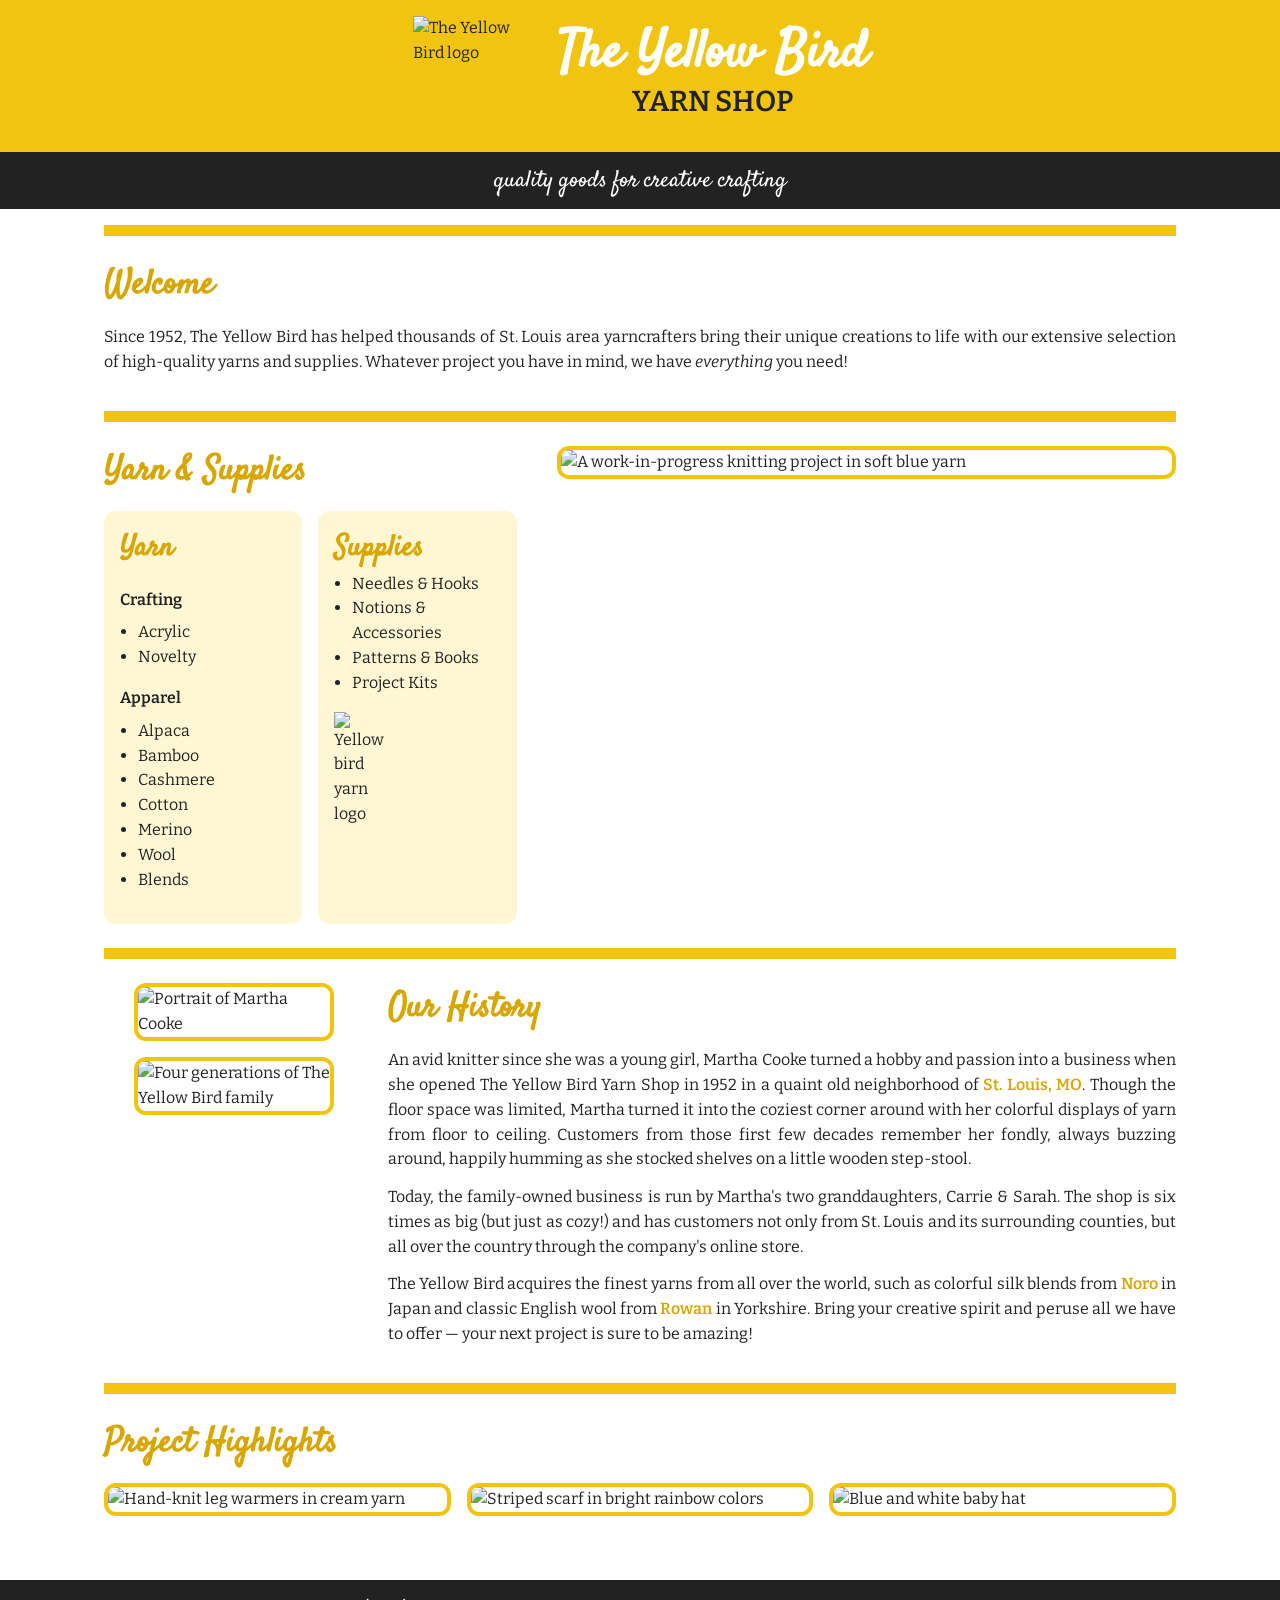
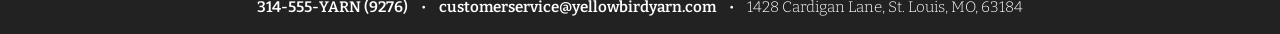
==== bonus-solution/index.html @ fadc2f97 "refactored to modernize syntax and patterns; created bonus version with CSS variables, media queries" ====
<!doctype html>
<html lang="en">
	<head>
		<meta charset="utf-8" />
		<meta name="viewport" content="width=device-width, initial-scale=1" />
		<title>The Yellow Bird Yarn Shop</title>
		<link rel="stylesheet" href="styles.css" />
		<link
			href="https://fonts.googleapis.com/css2?family=Bitter:wght@200;400;600;800&family=Satisfy&display=swap"
			rel="stylesheet" />
	</head>

	<body>
		<header class="site-header">
			<div class="site-header__top">
				<div class="page-shell brand">
					<img
						class="brand__logo"
						src="https://drive.google.com/thumbnail?id=19EcIWW7IuGO94EaLQjN3A6OlEtIhy1tz&w=500"
						alt="The Yellow Bird logo" />
					<div class="brand__text">
						<h1 class="brand__title">The Yellow Bird</h1>
						<p class="brand__subtitle">Yarn Shop</p>
					</div>
				</div>
			</div>
			<div class="site-header__bottom">
				<p class="site-header__tagline">quality goods for creative crafting</p>
			</div>
		</header>

		<main class="page-shell main-content">
			<section class="intro" aria-labelledby="intro-title">
				<h2 id="intro-title" class="section-heading">Welcome</h2>
				<p>
					Since 1952, The Yellow Bird has helped thousands of St. Louis area
					yarncrafters bring their unique creations to life with our extensive
					selection of high-quality yarns and supplies. Whatever project you
					have in mind, we have <i>everything</i> you need!
				</p>
			</section>

			<section class="catalog" aria-labelledby="catalog-title">
				<div class="catalog__details">
					<h2 id="catalog-title" class="section-heading">Yarn & Supplies</h2>
					<div class="catalog__columns">
						<article class="category-card">
							<h3 class="category-card__title">Yarn</h3>
							<p class="category-card__label">Crafting</p>
							<ul>
								<li>Acrylic</li>
								<li>Novelty</li>
							</ul>
							<p class="category-card__label">Apparel</p>
							<ul>
								<li>Alpaca</li>
								<li>Bamboo</li>
								<li>Cashmere</li>
								<li>Cotton</li>
								<li>Merino</li>
								<li>Wool</li>
								<li>Blends</li>
							</ul>
						</article>
						<article class="category-card">
							<h3 class="category-card__title">Supplies</h3>
							<ul class="category-card__list">
								<li>Needles & Hooks</li>
								<li>Notions & Accessories</li>
								<li>Patterns & Books</li>
								<li>Project Kits</li>
							</ul>
							<img
								class="category-card__logo"
								src="https://drive.google.com/thumbnail?id=1ZeIDyK7IjvrmitsZTdvdAPNNR6nYHBbk&w=500"
								alt="Yellow bird yarn logo" />
						</article>
					</div>
				</div>
				<figure class="catalog__feature">
					<img
						class="photo-frame"
						src="https://drive.google.com/thumbnail?id=1uiWzLX0t46XlY-NgKO74arSCDa2CoTq8&w=500"
						alt="A work-in-progress knitting project in soft blue yarn" />
				</figure>
			</section>

			<section class="history" aria-labelledby="history-title">
				<div class="history__images">
					<img
						class="photo-frame history__portrait"
						src="https://drive.google.com/thumbnail?id=1fU2DPSnXM59jbt08-gSZS_8KI92EBELB&w=500"
						alt="Portrait of Martha Cooke" />
					<img
						class="photo-frame history__family"
						src="https://drive.google.com/thumbnail?id=1BSr5aibx5V-iBHXQgmmNLrP8IWffmDE-&w=500"
						alt="Four generations of The Yellow Bird family" />
				</div>
				<div class="history__content">
					<h2 id="history-title" class="section-heading">Our History</h2>
					<p>
						An avid knitter since she was a young girl, Martha Cooke turned a
						hobby and passion into a business when she opened The Yellow Bird
						Yarn Shop in 1952 in a quaint old neighborhood of
						<a
							href="https://en.wikipedia.org/wiki/St._Louis"
							target="_blank"
							rel="noreferrer noopener"
							>St. Louis, MO</a
						>. Though the floor space was limited, Martha turned it into the
						coziest corner around with her colorful displays of yarn from floor
						to ceiling. Customers from those first few decades remember her
						fondly, always buzzing around, happily humming as she stocked
						shelves on a little wooden step-stool.
					</p>
					<p>
						Today, the family-owned business is run by Martha's two
						granddaughters, Carrie & Sarah. The shop is six times as big (but
						just as cozy!) and has customers not only from St. Louis and its
						surrounding counties, but all over the country through the company's
						online store.
					</p>
					<p>
						The Yellow Bird acquires the finest yarns from all over the world,
						such as colorful silk blends from
						<a
							href="https://noroyarns.com/"
							target="_blank"
							rel="noreferrer noopener"
							>Noro</a
						>
						in Japan and classic English wool from
						<a
							href="https://knitrowan.com/en"
							target="_blank"
							rel="noreferrer noopener"
							>Rowan</a
						>
						in Yorkshire. Bring your creative spirit and peruse all we have to
						offer — your next project is sure to be amazing!
					</p>
				</div>
			</section>

			<section class="gallery" aria-labelledby="gallery-title">
				<h2 id="gallery-title" class="section-heading">Project Highlights</h2>
				<div class="gallery__grid">
					<img
						class="photo-frame"
						src="https://drive.google.com/thumbnail?id=12G7D_Tr4qVdwQsMKeijxsT2cjlKYLhE5&w=500"
						alt="Hand-knit leg warmers in cream yarn" />
					<img
						class="photo-frame"
						src="https://drive.google.com/thumbnail?id=1OjGS7KXY5Mg1UlU5tr6Q10YCL8M2U-NW&w=500"
						alt="Striped scarf in bright rainbow colors" />
					<img
						class="photo-frame"
						src="https://drive.google.com/thumbnail?id=1n_aTl8Is6wyRWnRRDcXp_vb4yqf4SzMj&w=500"
						alt="Blue and white baby hat" />
				</div>
			</section>
		</main>

		<footer class="site-footer">
			<div class="page-shell">
				<address class="site-footer__contact">
					<a href="tel:3145559276">314-555-YARN (9276)</a>
					<span aria-hidden="true">&bull;</span>
					<a href="mailto:customerservice@yellowbirdyarn.com"
						>customerservice@yellowbirdyarn.com</a
					>
					<span aria-hidden="true">&bull;</span>
					<span>1428 Cardigan Lane, St. Louis, MO, 63184</span>
				</address>
			</div>
		</footer>
	</body>
</html>
---- bonus-solution/styles.css ----
/**** CASCADING STYLE SHEET ****/

:root {
	--color-background: #ffffff;
	--color-surface: #fff7d4;
	--color-text: #222222;
	--color-accent: #f1c40f;
	--color-accent-dark: #d8a600;
	--color-ink: #222222;
	--space-xs: 0.5rem;
	--space-sm: 0.8rem;
	--space-md: 1rem;
	--space-lg: 1.5rem;
	--space-xl: 2.5rem;
	--radius-md: 12px;
	--border-accent: 4px solid var(--color-accent);
}

* {
	box-sizing: border-box;
}

body {
	margin: 0;
	background-color: var(--color-background);
	color: var(--color-text);
	font-family: 'Bitter', serif;
	font-size: 1rem;
	line-height: 1.55;
}

img {
	display: block;
	max-width: 100%;
	height: auto;
}

a {
	color: var(--color-accent-dark);
	font-weight: 600;
	text-decoration: none;
}

a:hover {
	color: var(--color-accent);
}

a:visited {
	color: var(--color-accent-dark);
}

.page-shell {
	max-width: 1120px;
	margin: 0 auto;
	padding: 0 var(--space-lg);
}

.site-header__top {
	background-color: var(--color-accent);
	padding: var(--space-md) 0;
}

.brand {
	display: flex;
	align-items: center;
	justify-content: center;
	gap: var(--space-lg);
}

.brand__logo {
	width: 120px;
	height: 120px;
}

.brand__title {
	margin: 0;
	font-family: 'Satisfy', cursive;
	font-size: 3.25rem;
	line-height: 1;
	color: #ffffff;
	text-align: center;
}

.brand__subtitle {
	margin: 0;
	font-size: 1.8rem;
	font-weight: 600;
	text-transform: uppercase;
	text-align: center;
}

.site-header__bottom {
	background-color: var(--color-ink);
	color: #ffffff;
	padding: var(--space-sm) var(--space-lg);
}

.site-header__tagline {
	margin: 0;
	text-align: center;
	font-family: 'Satisfy', cursive;
	font-size: 1.45rem;
	line-height: 1.35;
}

.main-content {
	padding-top: var(--space-md);
	padding-bottom: var(--space-xl);
}

.main-content section {
	padding: var(--space-lg) 0;
	border-top: 0.7rem solid var(--color-accent);
}

.section-heading {
	margin: 0 0 var(--space-sm);
	font-family: 'Satisfy', cursive;
	font-size: 2.1rem;
	font-weight: 600;
	color: var(--color-accent-dark);
}

.intro p,
.history p {
	margin: var(--space-sm) 0;
	text-align: justify;
}

.catalog {
	display: grid;
	grid-template-columns: 2fr 3fr;
	gap: var(--space-xl);
	align-items: start;
}

.catalog__columns {
	display: grid;
	grid-template-columns: repeat(2, minmax(0, 1fr));
	gap: var(--space-md);
}

.category-card {
	background-color: var(--color-surface);
	border-radius: var(--radius-md);
	padding: var(--space-md);
}

.category-card__title {
	margin: 0;
	font-family: 'Satisfy', cursive;
	font-size: 1.8rem;
	font-weight: 600;
	color: var(--color-accent-dark);
}

.category-card__label {
	margin: var(--space-md) 0 var(--space-xs);
	font-weight: 600;
}

.category-card ul {
	margin: 0 0 var(--space-md);
	padding-left: 1.1rem;
}

.category-card__list {
	margin-top: var(--space-md);
}

.category-card__logo {
	width: 64px;
	margin-top: var(--space-md);
}

.catalog__feature {
	margin: 0;
}

.history {
	display: grid;
	grid-template-columns: 260px 1fr;
	gap: var(--space-lg);
}

.history__images {
	display: flex;
	flex-direction: column;
	gap: var(--space-md);
	align-items: center;
}

.history__portrait {
	max-width: 200px;
}

.history__family {
	max-width: 200px;
}

.gallery__grid {
	display: grid;
	grid-template-columns: repeat(3, minmax(0, 1fr));
	gap: var(--space-md);
}

.photo-frame {
	border: var(--border-accent);
	border-radius: var(--radius-md);
}

.site-footer {
	background-color: var(--color-ink);
	padding: 1rem 0;
}

.site-footer__contact {
	margin: 0;
	color: #ffffff;
	font-style: normal;
	font-size: 0.95rem;
	font-weight: 300;
	text-align: center;
	line-height: 1.45;
	display: flex;
	justify-content: center;
	gap: var(--space-sm);
	flex-wrap: wrap;
}

.site-footer__contact a {
	color: #ffffff;
}

.site-footer__contact a:hover {
	color: var(--color-accent);
}

@media (max-width: 980px) {
	.catalog {
		grid-template-columns: 1fr;
	}

	.catalog__columns {
		grid-template-columns: 1fr;
	}

	.history {
		grid-template-columns: 1fr;
	}

	.history__images {
		flex-direction: row;
		flex-wrap: wrap;
		justify-content: center;
	}

	.gallery__grid {
		grid-template-columns: 1fr;
	}
}

@media (max-width: 700px) {
	.brand {
		flex-direction: column;
		gap: var(--space-sm);
	}

	.brand__title {
		font-size: 2.5rem;
	}

	.brand__subtitle {
		font-size: 1.3rem;
	}

	.site-header__tagline {
		font-size: 1.2rem;
	}

	.page-shell {
		padding: 0 var(--space-md);
	}
}
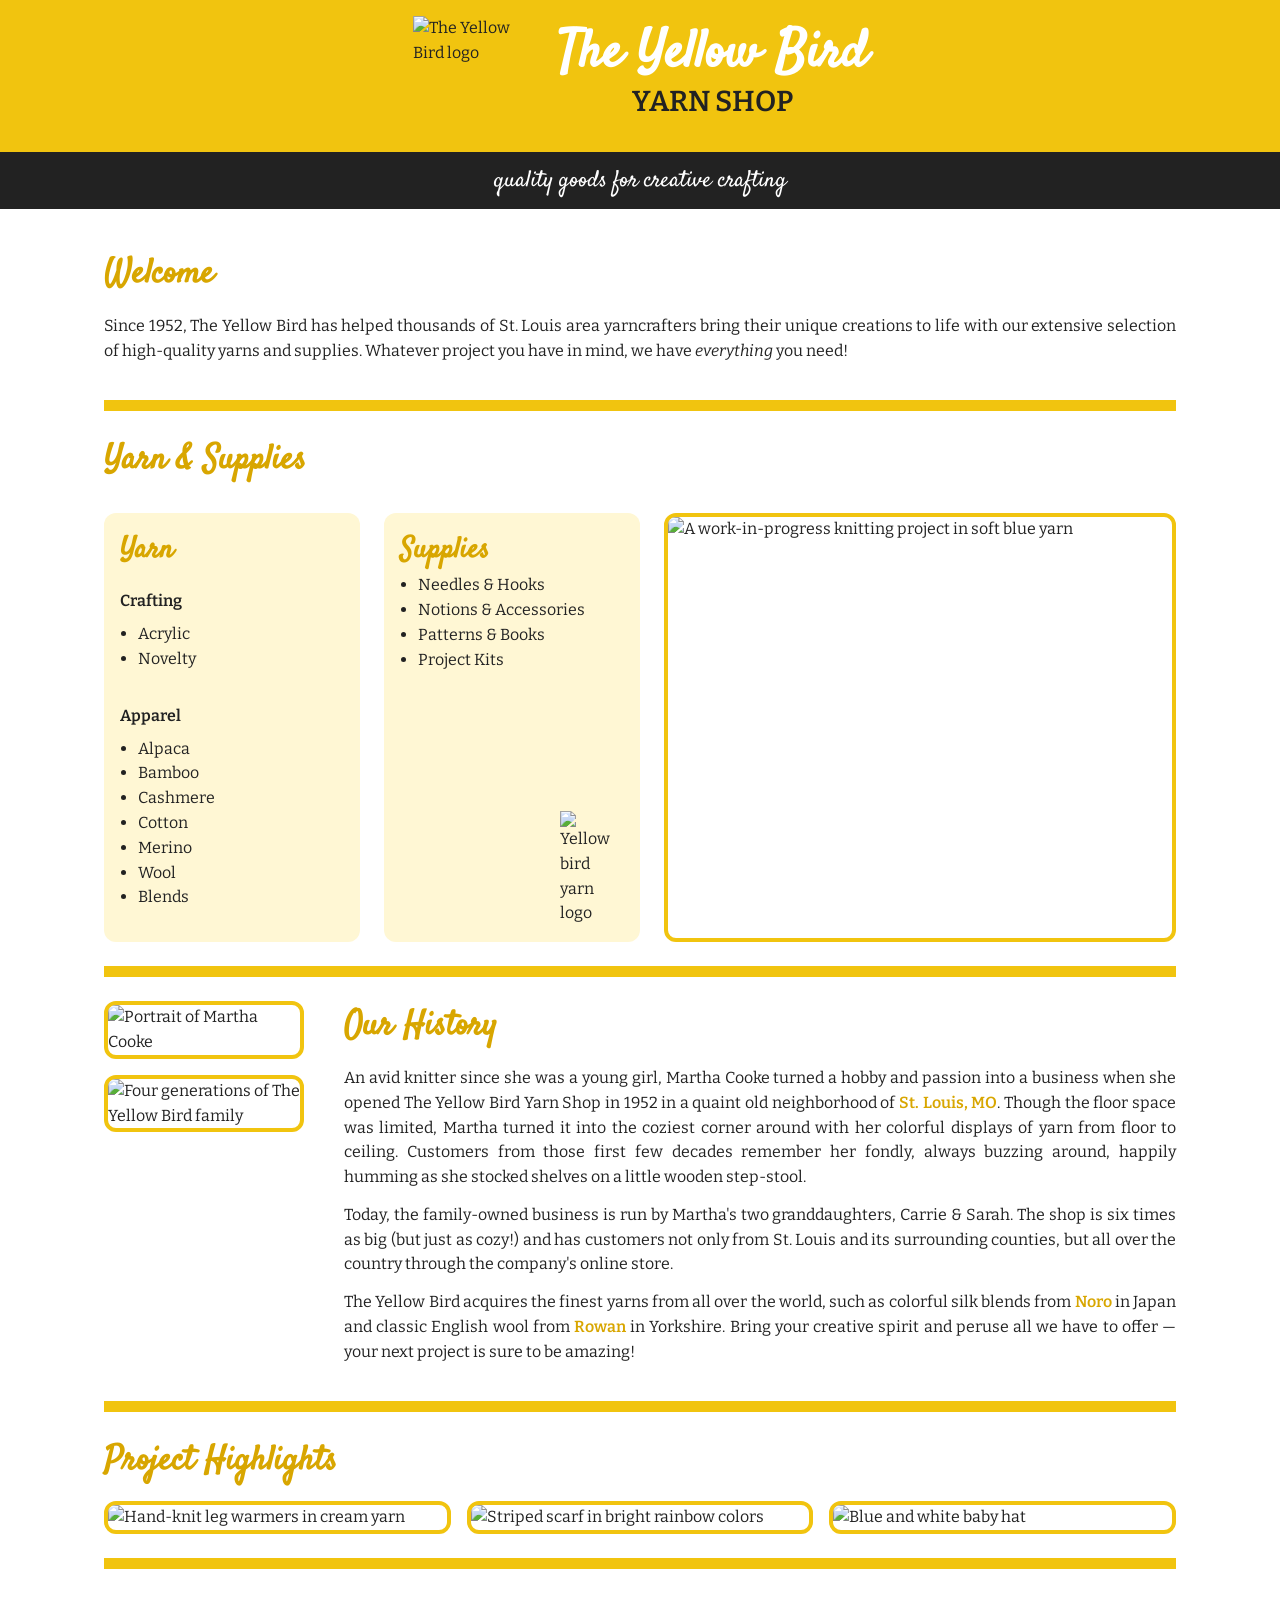
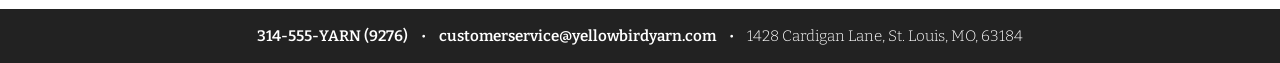
==== commit a3c8bb46: "tweaked layout and content for demo and bonus solutions" ====
--- a/bonus-solution/index.html
+++ b/bonus-solution/index.html
@@ -41,48 +41,48 @@
 			</section>
 
 			<section class="catalog" aria-labelledby="catalog-title">
-				<div class="catalog__details">
-					<h2 id="catalog-title" class="section-heading">Yarn & Supplies</h2>
-					<div class="catalog__columns">
-						<article class="category-card">
-							<h3 class="category-card__title">Yarn</h3>
-							<p class="category-card__label">Crafting</p>
-							<ul>
-								<li>Acrylic</li>
-								<li>Novelty</li>
-							</ul>
-							<p class="category-card__label">Apparel</p>
-							<ul>
-								<li>Alpaca</li>
-								<li>Bamboo</li>
-								<li>Cashmere</li>
-								<li>Cotton</li>
-								<li>Merino</li>
-								<li>Wool</li>
-								<li>Blends</li>
-							</ul>
-						</article>
-						<article class="category-card">
-							<h3 class="category-card__title">Supplies</h3>
-							<ul class="category-card__list">
-								<li>Needles & Hooks</li>
-								<li>Notions & Accessories</li>
-								<li>Patterns & Books</li>
-								<li>Project Kits</li>
-							</ul>
-							<img
-								class="category-card__logo"
-								src="https://drive.google.com/thumbnail?id=1ZeIDyK7IjvrmitsZTdvdAPNNR6nYHBbk&w=500"
-								alt="Yellow bird yarn logo" />
-						</article>
+				<h2 id="catalog-title" class="section-heading">Yarn & Supplies</h2>
+				<div class="catalog__content">
+					<div class="category-card">
+						<h3 class="category-card__title">Yarn</h3>
+						<p class="category-card__label">Crafting</p>
+						<ul>
+							<li>Acrylic</li>
+							<li>Novelty</li>
+						</ul>
+						<p class="category-card__label">Apparel</p>
+						<ul>
+							<li>Alpaca</li>
+							<li>Bamboo</li>
+							<li>Cashmere</li>
+							<li>Cotton</li>
+							<li>Merino</li>
+							<li>Wool</li>
+							<li>Blends</li>
+						</ul>
 					</div>
+					<div class="category-card supplies">
+                        <div>
+                            <h3 class="category-card__title">Supplies</h3>
+                            <ul class="category-card__list">
+                                <li>Needles & Hooks</li>
+                                <li>Notions & Accessories</li>
+                                <li>Patterns & Books</li>
+                                <li>Project Kits</li>
+                            </ul>
+                        </div>
+						<img
+							class="category-card__logo"
+							src="https://drive.google.com/thumbnail?id=1ZeIDyK7IjvrmitsZTdvdAPNNR6nYHBbk&w=500"
+							alt="Yellow bird yarn logo" />
+					</div>
+					<figure class="catalog__feature">
+						<img
+							class="photo-frame"
+							src="https://drive.google.com/thumbnail?id=1uiWzLX0t46XlY-NgKO74arSCDa2CoTq8&w=500"
+							alt="A work-in-progress knitting project in soft blue yarn" />
+					</figure>
 				</div>
-				<figure class="catalog__feature">
-					<img
-						class="photo-frame"
-						src="https://drive.google.com/thumbnail?id=1uiWzLX0t46XlY-NgKO74arSCDa2CoTq8&w=500"
-						alt="A work-in-progress knitting project in soft blue yarn" />
-				</figure>
 			</section>
 
 			<section class="history" aria-labelledby="history-title">
--- a/bonus-solution/styles.css
+++ b/bonus-solution/styles.css
@@ -110,7 +110,7 @@
 
 .main-content section {
 	padding: var(--space-lg) 0;
-	border-top: 0.7rem solid var(--color-accent);
+	border-bottom: 0.7rem solid var(--color-accent);
 }
 
 .section-heading {
@@ -129,21 +129,23 @@
 
 .catalog {
 	display: grid;
-	grid-template-columns: 2fr 3fr;
-	gap: var(--space-xl);
-	align-items: start;
-}
-
-.catalog__columns {
+	gap: var(--space-sm);
+}
+
+.catalog__content {
 	display: grid;
-	grid-template-columns: repeat(2, minmax(0, 1fr));
-	gap: var(--space-md);
+	grid-template-columns: 1fr 1fr 2fr;
+	gap: var(--space-lg);
+	align-items: stretch;
 }
 
 .category-card {
 	background-color: var(--color-surface);
 	border-radius: var(--radius-md);
 	padding: var(--space-md);
+	height: 100%;
+	display: flex;
+	flex-direction: column;
 }
 
 .category-card__title {
@@ -173,35 +175,55 @@
 	margin-top: var(--space-md);
 }
 
+.category-card.supplies {
+	justify-content: space-between;
+}
+
+.supplies img {
+	align-self: flex-end;
+}
+
 .catalog__feature {
 	margin: 0;
+	height: 100%;
+}
+
+.catalog__feature .photo-frame {
+	width: 100%;
+	height: 100%;
+	object-fit: cover;
 }
 
 .history {
 	display: grid;
-	grid-template-columns: 260px 1fr;
-	gap: var(--space-lg);
+	grid-template-columns: 200px 1fr;
+	gap: var(--space-xl);
 }
 
 .history__images {
 	display: flex;
 	flex-direction: column;
+	width: 200px;
 	gap: var(--space-md);
 	align-items: center;
 }
 
 .history__portrait {
-	max-width: 200px;
+	width: 200px;
 }
 
 .history__family {
-	max-width: 200px;
+	width: 200px;
 }
 
 .gallery__grid {
 	display: grid;
 	grid-template-columns: repeat(3, minmax(0, 1fr));
 	gap: var(--space-md);
+}
+
+.gallery__grid img {
+	width: 100%;
 }
 
 .photo-frame {
@@ -237,12 +259,12 @@
 }
 
 @media (max-width: 980px) {
-	.catalog {
-		grid-template-columns: 1fr;
-	}
-
-	.catalog__columns {
-		grid-template-columns: 1fr;
+	.catalog__content {
+		grid-template-columns: 1fr 1fr;
+	}
+
+	.catalog__feature {
+		grid-column: 1 / -1;
 	}
 
 	.history {
@@ -250,9 +272,16 @@
 	}
 
 	.history__images {
-		flex-direction: row;
-		flex-wrap: wrap;
-		justify-content: center;
+		display: grid;
+		grid-template-columns: 1fr 1fr;
+		width: 100%;
+		align-items: stretch;
+	}
+
+	.history__portrait,
+	.history__family {
+		width: 100%;
+		max-width: none;
 	}
 
 	.gallery__grid {
@@ -261,6 +290,14 @@
 }
 
 @media (max-width: 700px) {
+	.catalog__content {
+		grid-template-columns: 1fr;
+	}
+
+	.catalog__feature {
+		grid-column: auto;
+	}
+
 	.brand {
 		flex-direction: column;
 		gap: var(--space-sm);
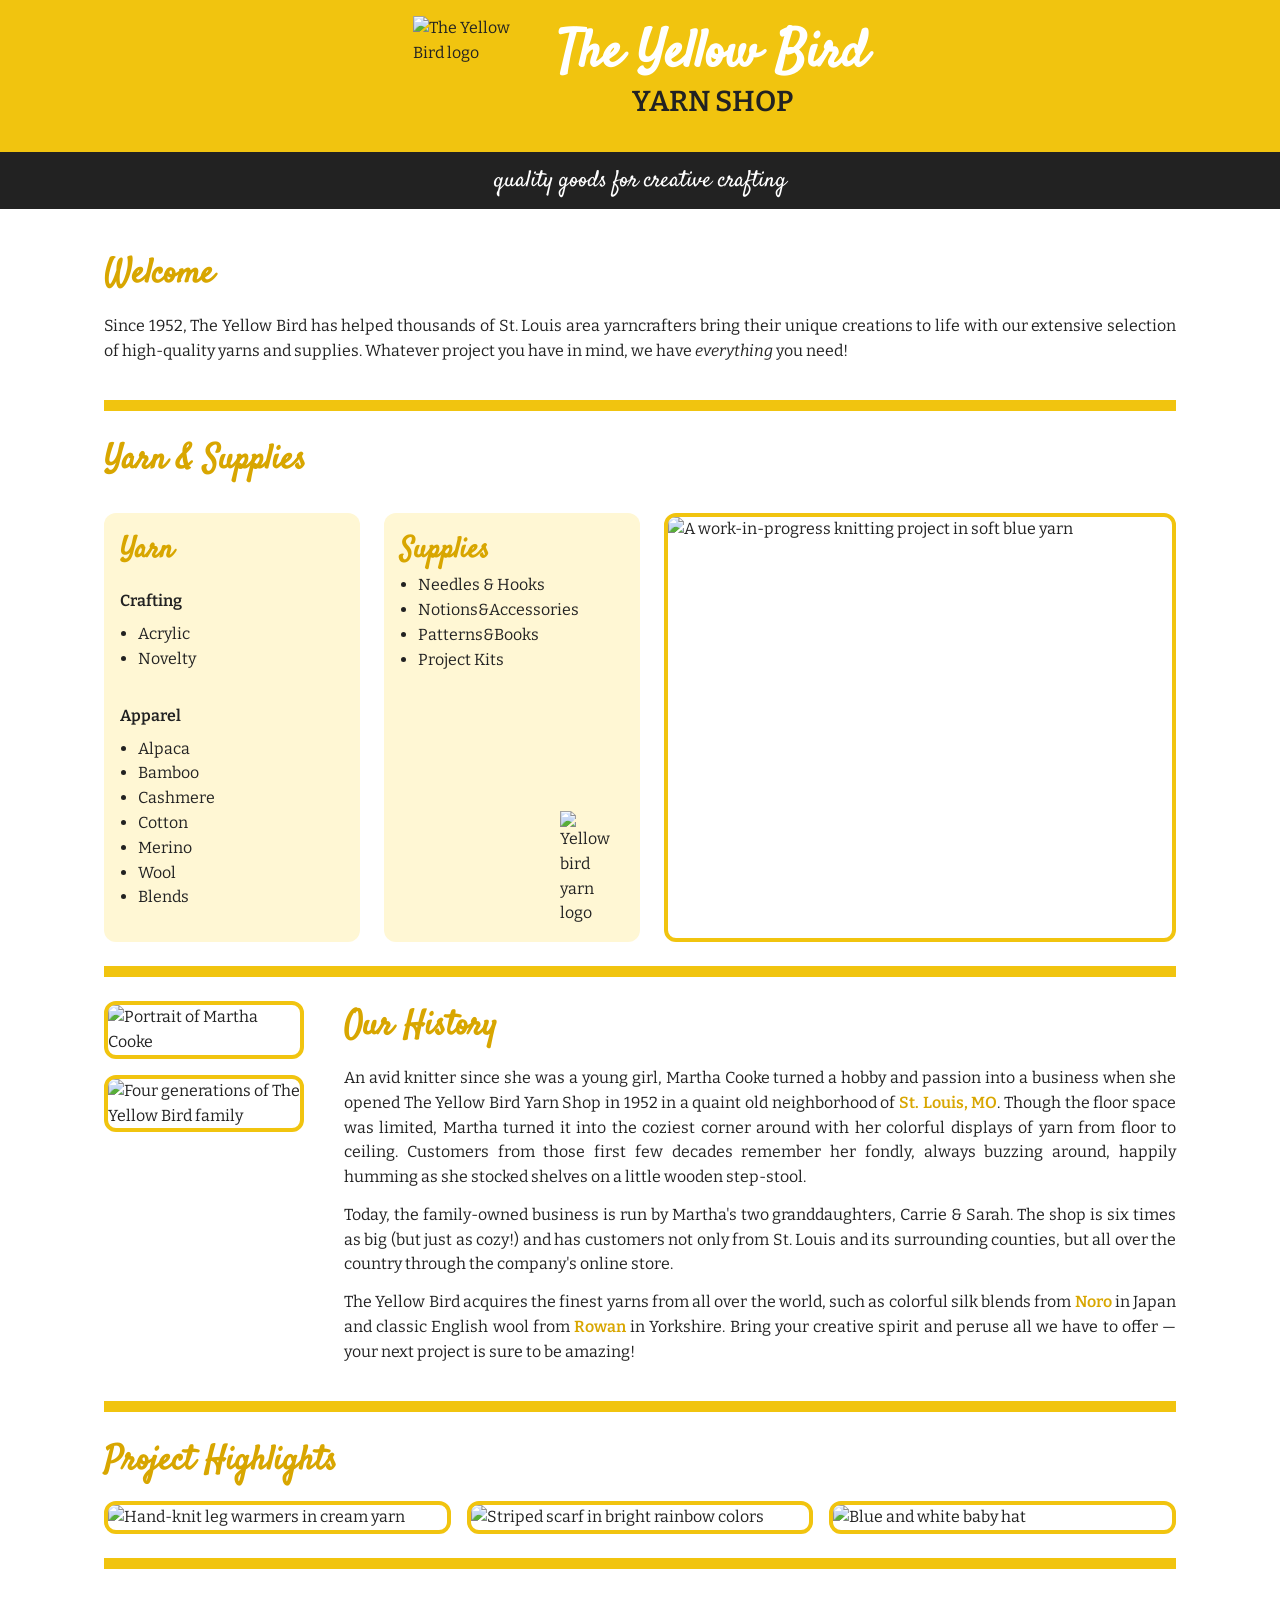
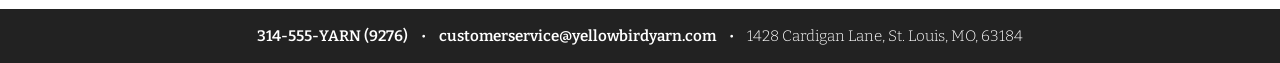
==== commit 4cccb86b: "created separate starter and solution code for both html demo and css demo; fixed misc outdated HTML" ====
--- a/bonus-solution/index.html
+++ b/bonus-solution/index.html
@@ -36,12 +36,12 @@
 					Since 1952, The Yellow Bird has helped thousands of St. Louis area
 					yarncrafters bring their unique creations to life with our extensive
 					selection of high-quality yarns and supplies. Whatever project you
-					have in mind, we have <i>everything</i> you need!
+					have in mind, we have <em>everything</em> you need!
 				</p>
 			</section>
 
 			<section class="catalog" aria-labelledby="catalog-title">
-				<h2 id="catalog-title" class="section-heading">Yarn & Supplies</h2>
+				<h2 id="catalog-title" class="section-heading">Yarn &amp; Supplies</h2>
 				<div class="catalog__content">
 					<div class="category-card">
 						<h3 class="category-card__title">Yarn</h3>
@@ -62,15 +62,15 @@
 						</ul>
 					</div>
 					<div class="category-card supplies">
-                        <div>
-                            <h3 class="category-card__title">Supplies</h3>
-                            <ul class="category-card__list">
-                                <li>Needles & Hooks</li>
-                                <li>Notions & Accessories</li>
-                                <li>Patterns & Books</li>
-                                <li>Project Kits</li>
-                            </ul>
-                        </div>
+						<div>
+							<h3 class="category-card__title">Supplies</h3>
+							<ul class="category-card__list">
+								<li>Needles &amp; Hooks</li>
+								<li>Notions&amp;Accessories</li>
+								<li>Patterns&amp;Books</li>
+								<li>Project Kits</li>
+							</ul>
+						</div>
 						<img
 							class="category-card__logo"
 							src="https://drive.google.com/thumbnail?id=1ZeIDyK7IjvrmitsZTdvdAPNNR6nYHBbk&w=500"
@@ -115,10 +115,10 @@
 					</p>
 					<p>
 						Today, the family-owned business is run by Martha's two
-						granddaughters, Carrie & Sarah. The shop is six times as big (but
-						just as cozy!) and has customers not only from St. Louis and its
-						surrounding counties, but all over the country through the company's
-						online store.
+						granddaughters, Carrie &amp; Sarah. The shop is six times as big
+						(but just as cozy!) and has customers not only from St. Louis and
+						its surrounding counties, but all over the country through the
+						company's online store.
 					</p>
 					<p>
 						The Yellow Bird acquires the finest yarns from all over the world,
--- a/bonus-solution/styles.css
+++ b/bonus-solution/styles.css
@@ -55,6 +55,8 @@
 	padding: 0 var(--space-lg);
 }
 
+/** HEADER **/
+
 .site-header__top {
 	background-color: var(--color-accent);
 	padding: var(--space-md) 0;
@@ -103,6 +105,8 @@
 	line-height: 1.35;
 }
 
+/** MAIN **/
+
 .main-content {
 	padding-top: var(--space-md);
 	padding-bottom: var(--space-xl);
@@ -125,6 +129,17 @@
 .history p {
 	margin: var(--space-sm) 0;
 	text-align: justify;
+}
+
+/** YARN & SUPPLIES SECTION **/
+
+.category-card {
+    background-color: var(--color-surface);
+    border-radius: var(--radius-md);
+    padding: var(--space-md);
+    height: 100%;
+    display: flex;
+    flex-direction: column;
 }
 
 .catalog {
@@ -139,15 +154,6 @@
 	align-items: stretch;
 }
 
-.category-card {
-	background-color: var(--color-surface);
-	border-radius: var(--radius-md);
-	padding: var(--space-md);
-	height: 100%;
-	display: flex;
-	flex-direction: column;
-}
-
 .category-card__title {
 	margin: 0;
 	font-family: 'Satisfy', cursive;
@@ -193,6 +199,8 @@
 	height: 100%;
 	object-fit: cover;
 }
+
+/** HISTORY SECTION **/
 
 .history {
 	display: grid;
@@ -216,6 +224,8 @@
 	width: 200px;
 }
 
+/** PROJECT HIGHLIGHTS SECTION **/
+
 .gallery__grid {
 	display: grid;
 	grid-template-columns: repeat(3, minmax(0, 1fr));
@@ -230,6 +240,8 @@
 	border: var(--border-accent);
 	border-radius: var(--radius-md);
 }
+
+/** FOOTER **/
 
 .site-footer {
 	background-color: var(--color-ink);
@@ -258,6 +270,8 @@
 	color: var(--color-accent);
 }
 
+/** MEDIA QUERIES FOR RESPONSIVE LAYOUT **/
+
 @media (max-width: 980px) {
 	.catalog__content {
 		grid-template-columns: 1fr 1fr;
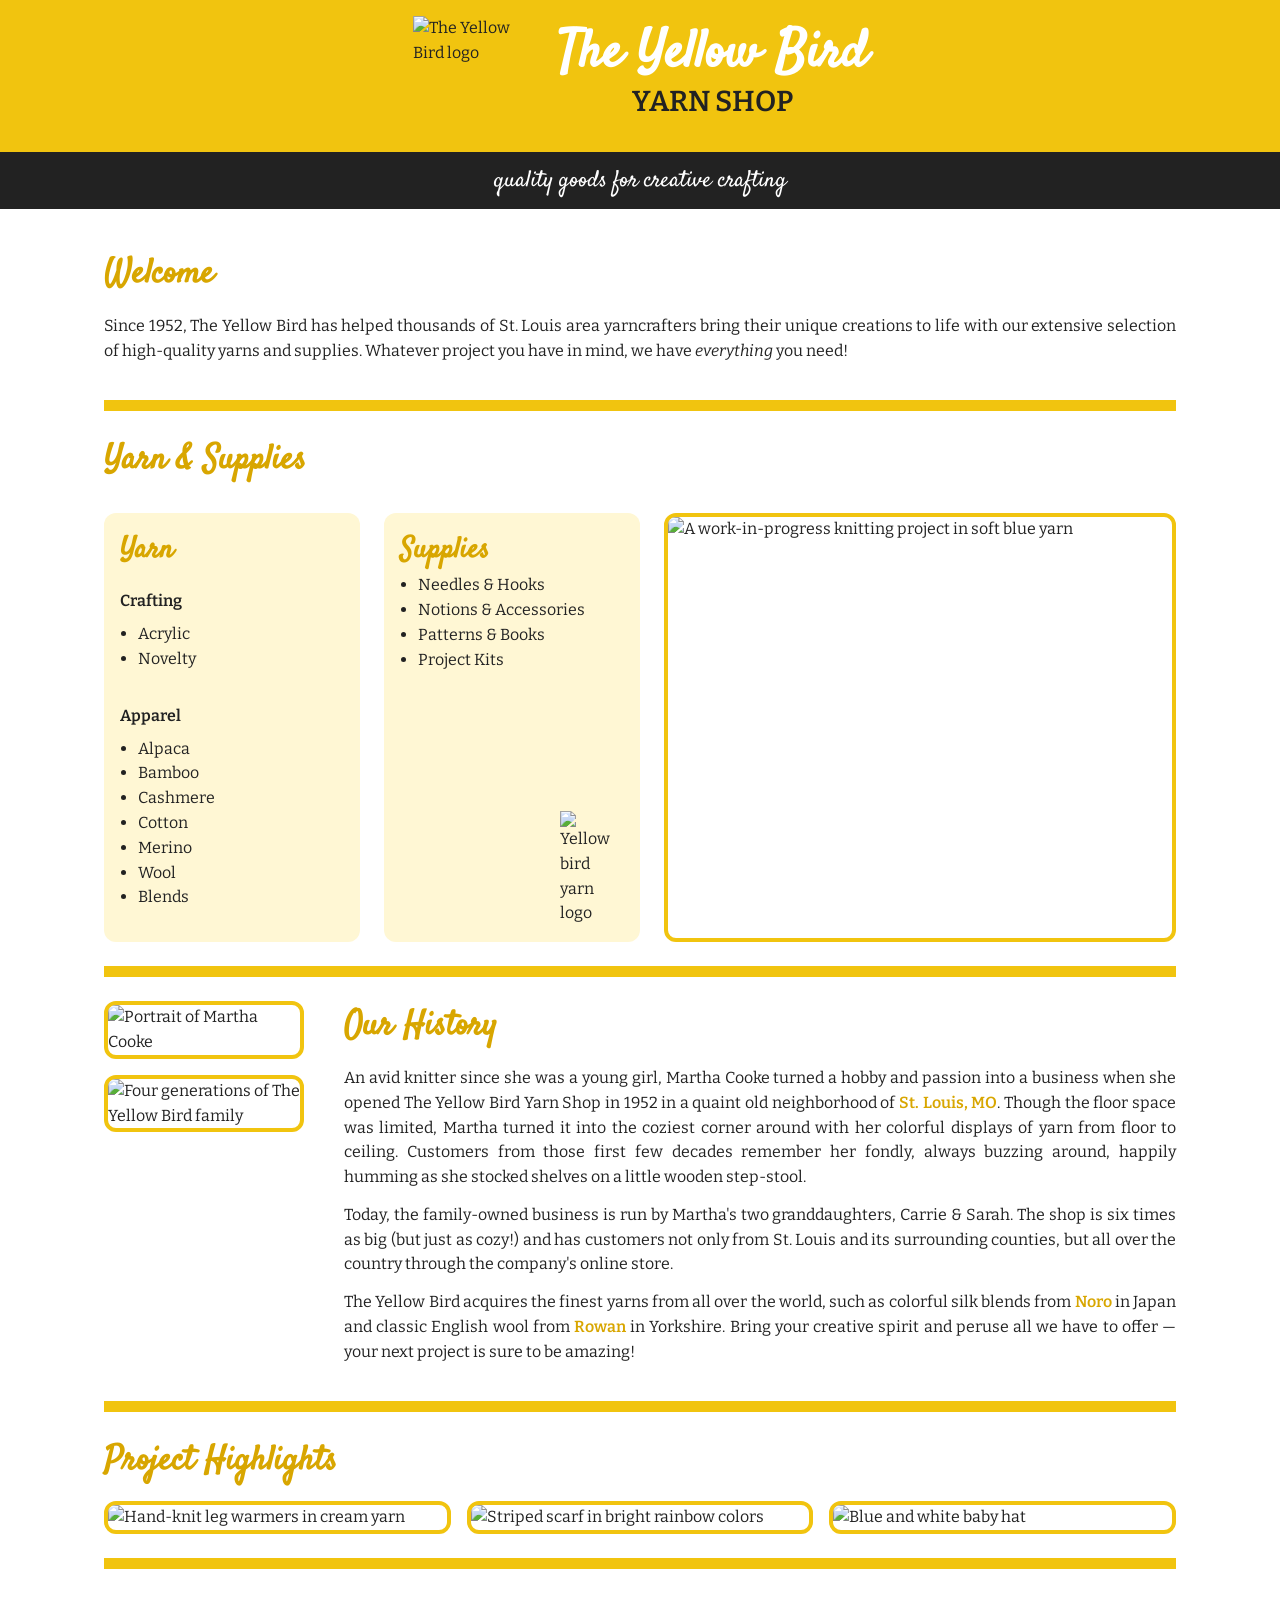
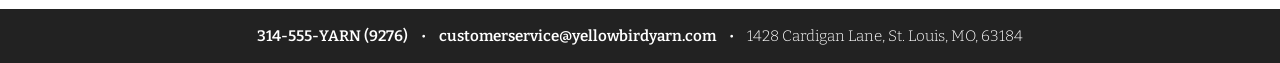
==== commit de0a9975: "tweaked TODOs, updated Google Fonts links, and fixed HTML entities" ====
--- a/bonus-solution/index.html
+++ b/bonus-solution/index.html
@@ -5,8 +5,10 @@
 		<meta name="viewport" content="width=device-width, initial-scale=1" />
 		<title>The Yellow Bird Yarn Shop</title>
 		<link rel="stylesheet" href="styles.css" />
+		<link rel="preconnect" href="https://fonts.googleapis.com" />
+		<link rel="preconnect" href="https://fonts.gstatic.com" crossorigin />
 		<link
-			href="https://fonts.googleapis.com/css2?family=Bitter:wght@200;400;600;800&family=Satisfy&display=swap"
+			href="https://fonts.googleapis.com/css2?family=Bitter:ital,wght@0,100..900;1,100..900&family=Satisfy&display=swap"
 			rel="stylesheet" />
 	</head>
 
@@ -66,8 +68,8 @@
 							<h3 class="category-card__title">Supplies</h3>
 							<ul class="category-card__list">
 								<li>Needles &amp; Hooks</li>
-								<li>Notions&amp;Accessories</li>
-								<li>Patterns&amp;Books</li>
+								<li>Notions &amp; Accessories</li>
+								<li>Patterns &amp; Books</li>
 								<li>Project Kits</li>
 							</ul>
 						</div>
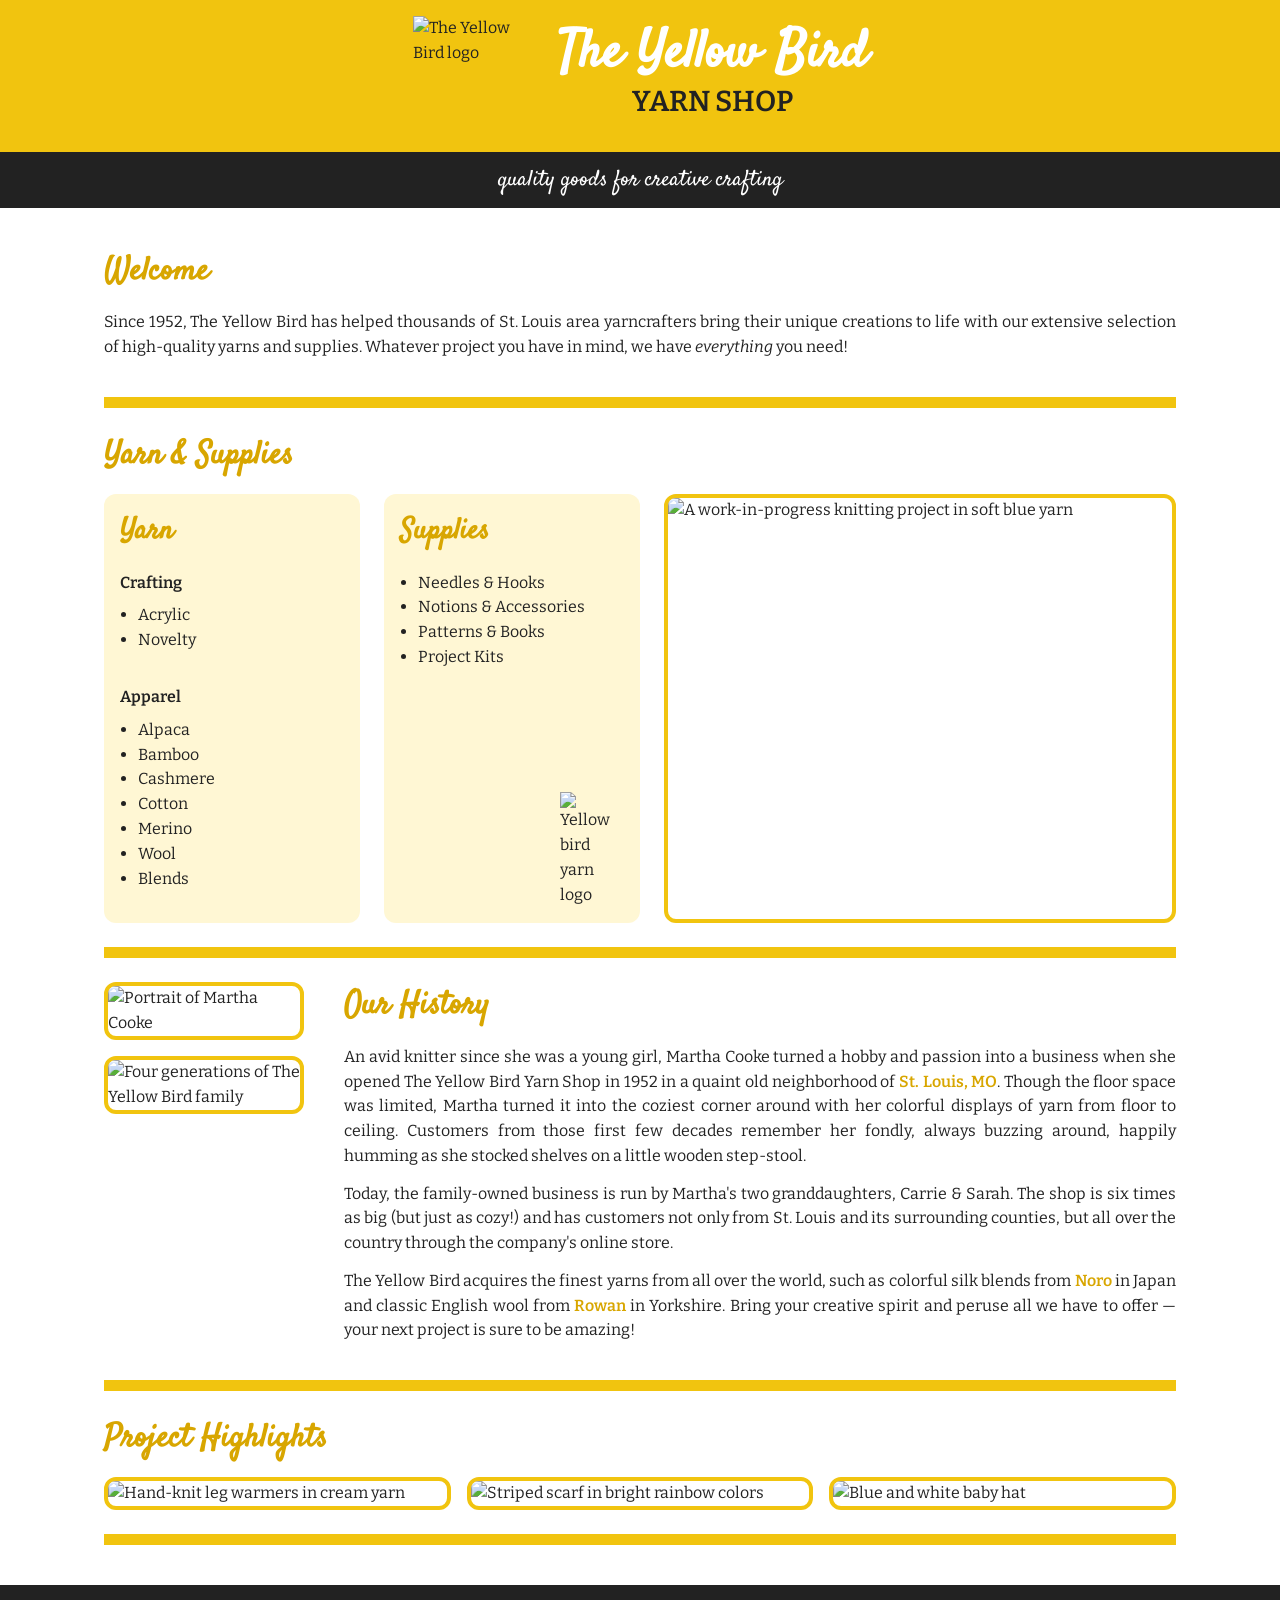
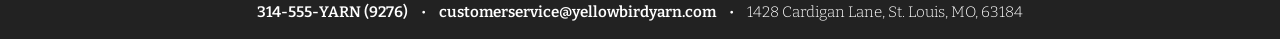
==== commit d9923dce: "updated css-demo-solution, bonus-starter, and bonus-solution versions of app for consistency with mo" ====
--- a/bonus-solution/index.html
+++ b/bonus-solution/index.html
@@ -64,7 +64,7 @@
 						</ul>
 					</div>
 					<div class="category-card supplies">
-						<div>
+						<div class="category-card__text">
 							<h3 class="category-card__title">Supplies</h3>
 							<ul class="category-card__list">
 								<li>Needles &amp; Hooks</li>
--- a/bonus-solution/styles.css
+++ b/bonus-solution/styles.css
@@ -1,12 +1,25 @@
 /**** CASCADING STYLE SHEET ****/
 
+/* FIXME: have AI check to see where clamp() could be useful instead of jumps with media queries */
+/* FIXME: check font sizes and adjust as needed, then update bonus-starter and ccs-demo-solution to match */
+
+/** CSS VARIABLES **/
+
 :root {
-	--color-background: #ffffff;
-	--color-surface: #fff7d4;
-	--color-text: #222222;
+	--font-regular: 'Bitter', serif;
+	--font-script: 'Satisfy', cursive;
+	--color-white: #ffffff;
+	--color-dark: #222222;
 	--color-accent: #f1c40f;
+	--color-accent-pale: #fff7d4;
 	--color-accent-dark: #d8a600;
-	--color-ink: #222222;
+	--font-size-xxs: 0.95rem;
+	--font-size-xs: 1rem;
+	--font-size-sm: 1.2rem;
+	--font-size-md: 1.4rem;
+	--font-size-lg: 1.8rem;
+	--font-size-xl: 2rem;
+	--font-size-xxl: 3.25rem;
 	--space-xs: 0.5rem;
 	--space-sm: 0.8rem;
 	--space-md: 1rem;
@@ -14,19 +27,30 @@
 	--space-xl: 2.5rem;
 	--radius-md: 12px;
 	--border-accent: 4px solid var(--color-accent);
-}
+	--history-image-width: 200px;
+}
+
+/** PAGE DEFAULTS **/
 
 * {
 	box-sizing: border-box;
 }
 
 body {
-	margin: 0;
-	background-color: var(--color-background);
-	color: var(--color-text);
-	font-family: 'Bitter', serif;
-	font-size: 1rem;
+	background-color: var(--color-white);
+	color: var(--color-dark);
+	font-family: var(--font-regular);
+	font-size: var(--font-size-xs);
 	line-height: 1.55;
+	margin: 0;
+}
+
+h2 {
+	color: var(--color-accent-dark);
+	font-family: var(--font-script);
+	font-size: var(--font-size-xl);
+	font-weight: 600;
+	margin: 0 0 var(--space-sm);
 }
 
 img {
@@ -55,6 +79,11 @@
 	padding: 0 var(--space-lg);
 }
 
+.photo-frame {
+	border: var(--border-accent);
+	border-radius: var(--radius-md);
+}
+
 /** HEADER **/
 
 .site-header__top {
@@ -69,40 +98,46 @@
 	gap: var(--space-lg);
 }
 
+.brand__text {
+	display: flex;
+	flex-direction: column;
+	justify-content: center;
+}
+
 .brand__logo {
 	width: 120px;
 	height: 120px;
 }
 
 .brand__title {
-	margin: 0;
-	font-family: 'Satisfy', cursive;
-	font-size: 3.25rem;
+	color: var(--color-white);
+	text-align: center;
+	font-family: var(--font-script);
+	font-size: var(--font-size-xxl);
 	line-height: 1;
-	color: #ffffff;
-	text-align: center;
+	margin: 0;
 }
 
 .brand__subtitle {
-	margin: 0;
-	font-size: 1.8rem;
+	font-size: var(--font-size-lg);
 	font-weight: 600;
 	text-transform: uppercase;
 	text-align: center;
+	margin: 0;
 }
 
 .site-header__bottom {
-	background-color: var(--color-ink);
-	color: #ffffff;
+	background-color: var(--color-dark);
+	color: var(--color-white);
 	padding: var(--space-sm) var(--space-lg);
 }
 
 .site-header__tagline {
-	margin: 0;
 	text-align: center;
-	font-family: 'Satisfy', cursive;
-	font-size: 1.45rem;
+	font-family: var(--font-script);
+	font-size: var(--font-size-md);
 	line-height: 1.35;
+	margin: 0;
 }
 
 /** MAIN **/
@@ -117,34 +152,17 @@
 	border-bottom: 0.7rem solid var(--color-accent);
 }
 
-.section-heading {
-	margin: 0 0 var(--space-sm);
-	font-family: 'Satisfy', cursive;
-	font-size: 2.1rem;
-	font-weight: 600;
-	color: var(--color-accent-dark);
-}
-
 .intro p,
 .history p {
+	text-align: justify;
 	margin: var(--space-sm) 0;
-	text-align: justify;
 }
 
 /** YARN & SUPPLIES SECTION **/
 
-.category-card {
-    background-color: var(--color-surface);
-    border-radius: var(--radius-md);
-    padding: var(--space-md);
-    height: 100%;
-    display: flex;
-    flex-direction: column;
-}
-
 .catalog {
-	display: grid;
-	gap: var(--space-sm);
+	display: flex;
+	flex-direction: column;
 }
 
 .catalog__content {
@@ -154,17 +172,26 @@
 	align-items: stretch;
 }
 
+.category-card {
+	display: flex;
+	flex-direction: column;
+	background-color: var(--color-accent-pale);
+	height: 100%;
+	padding: var(--space-md);
+	border-radius: var(--radius-md);
+}
+
 .category-card__title {
-	margin: 0;
-	font-family: 'Satisfy', cursive;
-	font-size: 1.8rem;
-	font-weight: 600;
 	color: var(--color-accent-dark);
+	font-family: var(--font-script);
+	font-size: var(--font-size-lg);
+	font-weight: 600;
+	margin: 0;
 }
 
 .category-card__label {
+	font-weight: 600;
 	margin: var(--space-md) 0 var(--space-xs);
-	font-weight: 600;
 }
 
 .category-card ul {
@@ -172,7 +199,7 @@
 	padding-left: 1.1rem;
 }
 
-.category-card__list {
+.category-card__text ul {
 	margin-top: var(--space-md);
 }
 
@@ -211,17 +238,21 @@
 .history__images {
 	display: flex;
 	flex-direction: column;
-	width: 200px;
+	align-items: center;
 	gap: var(--space-md);
-	align-items: center;
+	width: var(--history-image-width);
+}
+
+.history__content {
+	flex: 1;
 }
 
 .history__portrait {
-	width: 200px;
+	width: var(--history-image-width);
 }
 
 .history__family {
-	width: 200px;
+	width: var(--history-image-width);
 }
 
 /** PROJECT HIGHLIGHTS SECTION **/
@@ -236,34 +267,29 @@
 	width: 100%;
 }
 
-.photo-frame {
-	border: var(--border-accent);
-	border-radius: var(--radius-md);
-}
-
 /** FOOTER **/
 
 .site-footer {
-	background-color: var(--color-ink);
-	padding: 1rem 0;
+	background-color: var(--color-dark);
+	padding: var(--space-md) 0;
 }
 
 .site-footer__contact {
-	margin: 0;
-	color: #ffffff;
+	display: flex;
+	flex-wrap: wrap;
+	justify-content: center;
+	gap: var(--space-sm);
+	color: var(--color-white);
 	font-style: normal;
-	font-size: 0.95rem;
+	font-size: var(--font-size-xxs);
 	font-weight: 300;
 	text-align: center;
 	line-height: 1.45;
-	display: flex;
-	justify-content: center;
-	gap: var(--space-sm);
-	flex-wrap: wrap;
+	margin: 0;
 }
 
 .site-footer__contact a {
-	color: #ffffff;
+	color: var(--color-white);
 }
 
 .site-footer__contact a:hover {
@@ -318,15 +344,15 @@
 	}
 
 	.brand__title {
-		font-size: 2.5rem;
+		font-size: var(--font-size-xl);
 	}
 
 	.brand__subtitle {
-		font-size: 1.3rem;
+		font-size: var(--font-size-md);
 	}
 
 	.site-header__tagline {
-		font-size: 1.2rem;
+		font-size: var(-font-size-sm);
 	}
 
 	.page-shell {
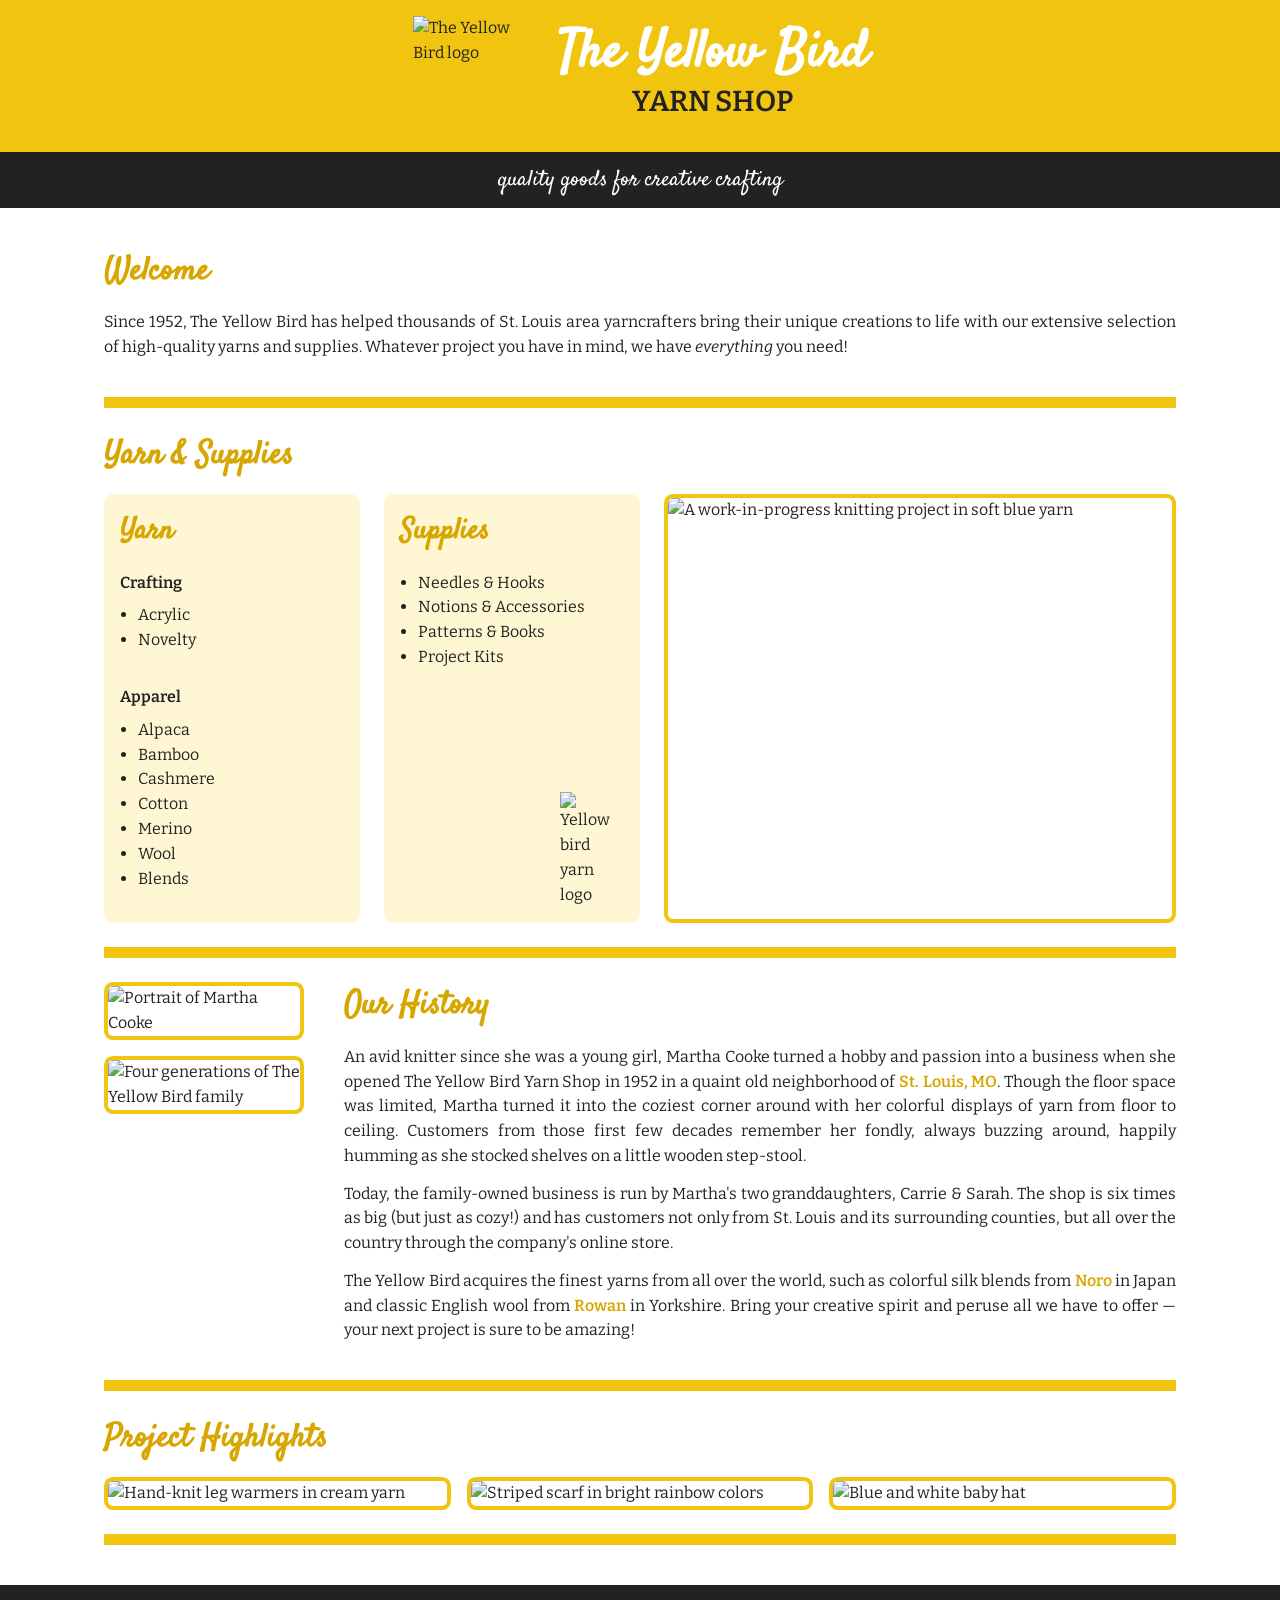
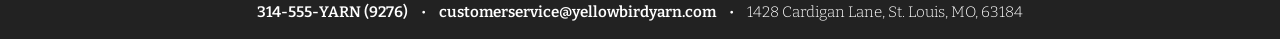
==== commit d421431d: "final cleanup of unused classes; formatted with Prettier" ====
--- a/bonus-solution/index.html
+++ b/bonus-solution/index.html
@@ -1,180 +1,189 @@
 <!doctype html>
 <html lang="en">
-	<head>
-		<meta charset="utf-8" />
-		<meta name="viewport" content="width=device-width, initial-scale=1" />
-		<title>The Yellow Bird Yarn Shop</title>
-		<link rel="stylesheet" href="styles.css" />
-		<link rel="preconnect" href="https://fonts.googleapis.com" />
-		<link rel="preconnect" href="https://fonts.gstatic.com" crossorigin />
-		<link
-			href="https://fonts.googleapis.com/css2?family=Bitter:ital,wght@0,100..900;1,100..900&family=Satisfy&display=swap"
-			rel="stylesheet" />
-	</head>
+  <head>
+    <meta charset="utf-8" />
+    <meta name="viewport" content="width=device-width, initial-scale=1" />
+    <title>The Yellow Bird Yarn Shop</title>
+    <link rel="stylesheet" href="styles.css" />
+    <link rel="preconnect" href="https://fonts.googleapis.com" />
+    <link rel="preconnect" href="https://fonts.gstatic.com" crossorigin />
+    <link
+      href="https://fonts.googleapis.com/css2?family=Bitter:ital,wght@0,100..900;1,100..900&family=Satisfy&display=swap"
+      rel="stylesheet"
+    />
+  </head>
 
-	<body>
-		<header class="site-header">
-			<div class="site-header__top">
-				<div class="page-shell brand">
-					<img
-						class="brand__logo"
-						src="https://drive.google.com/thumbnail?id=19EcIWW7IuGO94EaLQjN3A6OlEtIhy1tz&w=500"
-						alt="The Yellow Bird logo" />
-					<div class="brand__text">
-						<h1 class="brand__title">The Yellow Bird</h1>
-						<p class="brand__subtitle">Yarn Shop</p>
-					</div>
-				</div>
-			</div>
-			<div class="site-header__bottom">
-				<p class="site-header__tagline">quality goods for creative crafting</p>
-			</div>
-		</header>
+  <body>
+    <header class="site-header">
+      <div class="site-header__top">
+        <div class="page-shell brand">
+          <img
+            class="brand__logo"
+            src="https://drive.google.com/thumbnail?id=19EcIWW7IuGO94EaLQjN3A6OlEtIhy1tz&w=1000"
+            alt="The Yellow Bird logo"
+          />
+          <div class="brand__text">
+            <h1 class="brand__title">The Yellow Bird</h1>
+            <p class="brand__subtitle">Yarn Shop</p>
+          </div>
+        </div>
+      </div>
+      <div class="site-header__bottom">
+        <p class="site-header__tagline">quality goods for creative crafting</p>
+      </div>
+    </header>
 
-		<main class="page-shell main-content">
-			<section class="intro" aria-labelledby="intro-title">
-				<h2 id="intro-title" class="section-heading">Welcome</h2>
-				<p>
-					Since 1952, The Yellow Bird has helped thousands of St. Louis area
-					yarncrafters bring their unique creations to life with our extensive
-					selection of high-quality yarns and supplies. Whatever project you
-					have in mind, we have <em>everything</em> you need!
-				</p>
-			</section>
+    <main class="page-shell main-content">
+      <section class="intro">
+        <h2>Welcome</h2>
+        <p>
+          Since 1952, The Yellow Bird has helped thousands of St. Louis area
+          yarncrafters bring their unique creations to life with our extensive
+          selection of high-quality yarns and supplies. Whatever project you
+          have in mind, we have <em>everything</em> you need!
+        </p>
+      </section>
 
-			<section class="catalog" aria-labelledby="catalog-title">
-				<h2 id="catalog-title" class="section-heading">Yarn &amp; Supplies</h2>
-				<div class="catalog__content">
-					<div class="category-card">
-						<h3 class="category-card__title">Yarn</h3>
-						<p class="category-card__label">Crafting</p>
-						<ul>
-							<li>Acrylic</li>
-							<li>Novelty</li>
-						</ul>
-						<p class="category-card__label">Apparel</p>
-						<ul>
-							<li>Alpaca</li>
-							<li>Bamboo</li>
-							<li>Cashmere</li>
-							<li>Cotton</li>
-							<li>Merino</li>
-							<li>Wool</li>
-							<li>Blends</li>
-						</ul>
-					</div>
-					<div class="category-card supplies">
-						<div class="category-card__text">
-							<h3 class="category-card__title">Supplies</h3>
-							<ul class="category-card__list">
-								<li>Needles &amp; Hooks</li>
-								<li>Notions &amp; Accessories</li>
-								<li>Patterns &amp; Books</li>
-								<li>Project Kits</li>
-							</ul>
-						</div>
-						<img
-							class="category-card__logo"
-							src="https://drive.google.com/thumbnail?id=1ZeIDyK7IjvrmitsZTdvdAPNNR6nYHBbk&w=500"
-							alt="Yellow bird yarn logo" />
-					</div>
-					<figure class="catalog__feature">
-						<img
-							class="photo-frame"
-							src="https://drive.google.com/thumbnail?id=1uiWzLX0t46XlY-NgKO74arSCDa2CoTq8&w=500"
-							alt="A work-in-progress knitting project in soft blue yarn" />
-					</figure>
-				</div>
-			</section>
+      <section class="catalog">
+        <h2>Yarn &amp; Supplies</h2>
+        <div class="catalog__content">
+          <div class="category-card">
+            <h3 class="category-card__title">Yarn</h3>
+            <p class="category-card__label">Crafting</p>
+            <ul>
+              <li>Acrylic</li>
+              <li>Novelty</li>
+            </ul>
+            <p class="category-card__label">Apparel</p>
+            <ul>
+              <li>Alpaca</li>
+              <li>Bamboo</li>
+              <li>Cashmere</li>
+              <li>Cotton</li>
+              <li>Merino</li>
+              <li>Wool</li>
+              <li>Blends</li>
+            </ul>
+          </div>
+          <div class="category-card supplies">
+            <div class="category-card__text">
+              <h3 class="category-card__title">Supplies</h3>
+              <ul>
+                <li>Needles &amp; Hooks</li>
+                <li>Notions &amp; Accessories</li>
+                <li>Patterns &amp; Books</li>
+                <li>Project Kits</li>
+              </ul>
+            </div>
+            <img
+              class="category-card__logo"
+              src="https://drive.google.com/thumbnail?id=1ZeIDyK7IjvrmitsZTdvdAPNNR6nYHBbk&w=1000"
+              alt="Yellow bird yarn logo"
+            />
+          </div>
+          <figure class="catalog__feature">
+            <img
+              class="photo-frame"
+              src="https://drive.google.com/thumbnail?id=1uiWzLX0t46XlY-NgKO74arSCDa2CoTq8&w=1000"
+              alt="A work-in-progress knitting project in soft blue yarn"
+            />
+          </figure>
+        </div>
+      </section>
 
-			<section class="history" aria-labelledby="history-title">
-				<div class="history__images">
-					<img
-						class="photo-frame history__portrait"
-						src="https://drive.google.com/thumbnail?id=1fU2DPSnXM59jbt08-gSZS_8KI92EBELB&w=500"
-						alt="Portrait of Martha Cooke" />
-					<img
-						class="photo-frame history__family"
-						src="https://drive.google.com/thumbnail?id=1BSr5aibx5V-iBHXQgmmNLrP8IWffmDE-&w=500"
-						alt="Four generations of The Yellow Bird family" />
-				</div>
-				<div class="history__content">
-					<h2 id="history-title" class="section-heading">Our History</h2>
-					<p>
-						An avid knitter since she was a young girl, Martha Cooke turned a
-						hobby and passion into a business when she opened The Yellow Bird
-						Yarn Shop in 1952 in a quaint old neighborhood of
-						<a
-							href="https://en.wikipedia.org/wiki/St._Louis"
-							target="_blank"
-							rel="noreferrer noopener"
-							>St. Louis, MO</a
-						>. Though the floor space was limited, Martha turned it into the
-						coziest corner around with her colorful displays of yarn from floor
-						to ceiling. Customers from those first few decades remember her
-						fondly, always buzzing around, happily humming as she stocked
-						shelves on a little wooden step-stool.
-					</p>
-					<p>
-						Today, the family-owned business is run by Martha's two
-						granddaughters, Carrie &amp; Sarah. The shop is six times as big
-						(but just as cozy!) and has customers not only from St. Louis and
-						its surrounding counties, but all over the country through the
-						company's online store.
-					</p>
-					<p>
-						The Yellow Bird acquires the finest yarns from all over the world,
-						such as colorful silk blends from
-						<a
-							href="https://noroyarns.com/"
-							target="_blank"
-							rel="noreferrer noopener"
-							>Noro</a
-						>
-						in Japan and classic English wool from
-						<a
-							href="https://knitrowan.com/en"
-							target="_blank"
-							rel="noreferrer noopener"
-							>Rowan</a
-						>
-						in Yorkshire. Bring your creative spirit and peruse all we have to
-						offer — your next project is sure to be amazing!
-					</p>
-				</div>
-			</section>
+      <section class="history">
+        <div class="history__images">
+          <img
+            class="photo-frame history__portrait"
+            src="https://drive.google.com/thumbnail?id=1fU2DPSnXM59jbt08-gSZS_8KI92EBELB&w=1000"
+            alt="Portrait of Martha Cooke"
+          />
+          <img
+            class="photo-frame history__family"
+            src="https://drive.google.com/thumbnail?id=1BSr5aibx5V-iBHXQgmmNLrP8IWffmDE-&w=1000"
+            alt="Four generations of The Yellow Bird family"
+          />
+        </div>
+        <div class="history__content">
+          <h2>Our History</h2>
+          <p>
+            An avid knitter since she was a young girl, Martha Cooke turned a
+            hobby and passion into a business when she opened The Yellow Bird
+            Yarn Shop in 1952 in a quaint old neighborhood of
+            <a
+              href="https://en.wikipedia.org/wiki/St._Louis"
+              target="_blank"
+              rel="noreferrer noopener"
+              >St. Louis, MO</a
+            >. Though the floor space was limited, Martha turned it into the
+            coziest corner around with her colorful displays of yarn from floor
+            to ceiling. Customers from those first few decades remember her
+            fondly, always buzzing around, happily humming as she stocked
+            shelves on a little wooden step-stool.
+          </p>
+          <p>
+            Today, the family-owned business is run by Martha's two
+            granddaughters, Carrie &amp; Sarah. The shop is six times as big
+            (but just as cozy!) and has customers not only from St. Louis and
+            its surrounding counties, but all over the country through the
+            company's online store.
+          </p>
+          <p>
+            The Yellow Bird acquires the finest yarns from all over the world,
+            such as colorful silk blends from
+            <a
+              href="https://noroyarns.com/"
+              target="_blank"
+              rel="noreferrer noopener"
+              >Noro</a
+            >
+            in Japan and classic English wool from
+            <a
+              href="https://knitrowan.com/en"
+              target="_blank"
+              rel="noreferrer noopener"
+              >Rowan</a
+            >
+            in Yorkshire. Bring your creative spirit and peruse all we have to
+            offer — your next project is sure to be amazing!
+          </p>
+        </div>
+      </section>
 
-			<section class="gallery" aria-labelledby="gallery-title">
-				<h2 id="gallery-title" class="section-heading">Project Highlights</h2>
-				<div class="gallery__grid">
-					<img
-						class="photo-frame"
-						src="https://drive.google.com/thumbnail?id=12G7D_Tr4qVdwQsMKeijxsT2cjlKYLhE5&w=500"
-						alt="Hand-knit leg warmers in cream yarn" />
-					<img
-						class="photo-frame"
-						src="https://drive.google.com/thumbnail?id=1OjGS7KXY5Mg1UlU5tr6Q10YCL8M2U-NW&w=500"
-						alt="Striped scarf in bright rainbow colors" />
-					<img
-						class="photo-frame"
-						src="https://drive.google.com/thumbnail?id=1n_aTl8Is6wyRWnRRDcXp_vb4yqf4SzMj&w=500"
-						alt="Blue and white baby hat" />
-				</div>
-			</section>
-		</main>
+      <section class="gallery">
+        <h2>Project Highlights</h2>
+        <div class="gallery__grid">
+          <img
+            class="photo-frame"
+            src="https://drive.google.com/thumbnail?id=12G7D_Tr4qVdwQsMKeijxsT2cjlKYLhE5&w=1000"
+            alt="Hand-knit leg warmers in cream yarn"
+          />
+          <img
+            class="photo-frame"
+            src="https://drive.google.com/thumbnail?id=1OjGS7KXY5Mg1UlU5tr6Q10YCL8M2U-NW&w=1000"
+            alt="Striped scarf in bright rainbow colors"
+          />
+          <img
+            class="photo-frame"
+            src="https://drive.google.com/thumbnail?id=1n_aTl8Is6wyRWnRRDcXp_vb4yqf4SzMj&w=1000"
+            alt="Blue and white baby hat"
+          />
+        </div>
+      </section>
+    </main>
 
-		<footer class="site-footer">
-			<div class="page-shell">
-				<address class="site-footer__contact">
-					<a href="tel:3145559276">314-555-YARN (9276)</a>
-					<span aria-hidden="true">&bull;</span>
-					<a href="mailto:customerservice@yellowbirdyarn.com"
-						>customerservice@yellowbirdyarn.com</a
-					>
-					<span aria-hidden="true">&bull;</span>
-					<span>1428 Cardigan Lane, St. Louis, MO, 63184</span>
-				</address>
-			</div>
-		</footer>
-	</body>
+    <footer class="site-footer">
+      <div class="page-shell">
+        <address class="site-footer__contact">
+          <a href="tel:3145559276">314-555-YARN (9276)</a>
+          <span>&bull;</span>
+          <a href="mailto:customerservice@yellowbirdyarn.com"
+            >customerservice@yellowbirdyarn.com</a
+          >
+          <span>&bull;</span>
+          <span>1428 Cardigan Lane, St. Louis, MO, 63184</span>
+        </address>
+      </div>
+    </footer>
+  </body>
 </html>
--- a/bonus-solution/styles.css
+++ b/bonus-solution/styles.css
@@ -1,361 +1,350 @@
 /**** CASCADING STYLE SHEET ****/
 
-/* FIXME: have AI check to see where clamp() could be useful instead of jumps with media queries */
-/* FIXME: check font sizes and adjust as needed, then update bonus-starter and ccs-demo-solution to match */
-
 /** CSS VARIABLES **/
 
 :root {
-	--font-regular: 'Bitter', serif;
-	--font-script: 'Satisfy', cursive;
-	--color-white: #ffffff;
-	--color-dark: #222222;
-	--color-accent: #f1c40f;
-	--color-accent-pale: #fff7d4;
-	--color-accent-dark: #d8a600;
-	--font-size-xxs: 0.95rem;
-	--font-size-xs: 1rem;
-	--font-size-sm: 1.2rem;
-	--font-size-md: 1.4rem;
-	--font-size-lg: 1.8rem;
-	--font-size-xl: 2rem;
-	--font-size-xxl: 3.25rem;
-	--space-xs: 0.5rem;
-	--space-sm: 0.8rem;
-	--space-md: 1rem;
-	--space-lg: 1.5rem;
-	--space-xl: 2.5rem;
-	--radius-md: 12px;
-	--border-accent: 4px solid var(--color-accent);
-	--history-image-width: 200px;
+  --font-regular: "Bitter", serif;
+  --font-script: "Satisfy", cursive;
+  --color-white: #ffffff;
+  --color-dark: #222222;
+  --color-accent: #f1c40f;
+  --color-accent-pale: #fff7d4;
+  --color-accent-dark: #d8a600;
+  --font-size-xxs: clamp(0.86rem, 0.83rem + 0.15vw, 0.95rem);
+  --font-size-xs: clamp(0.95rem, 0.9rem + 0.25vw, 1rem);
+  --font-size-sm: clamp(1.05rem, 0.9rem + 0.7vw, 1.2rem);
+  --font-size-md: clamp(1.15rem, 0.95rem + 1vw, 1.4rem);
+  --font-size-lg: clamp(1.35rem, 1rem + 1.4vw, 1.8rem);
+  --font-size-xl: clamp(1.6rem, 1.2rem + 1.6vw, 2rem);
+  --font-size-xxl: clamp(2.2rem, 1.25rem + 3.8vw, 3.25rem);
+  --space-xs: clamp(0.4rem, 0.3rem + 0.4vw, 0.5rem);
+  --space-sm: clamp(0.65rem, 0.5rem + 0.5vw, 0.8rem);
+  --space-md: clamp(0.85rem, 0.7rem + 0.5vw, 1rem);
+  --space-lg: clamp(1rem, 0.6rem + 1.5vw, 1.5rem);
+  --space-xl: clamp(1.5rem, 0.8rem + 2.5vw, 2.5rem);
+  --radius-md: clamp(8px, 0.7vw, 12px);
+  --border-accent: 4px solid var(--color-accent);
+  --history-image-width: clamp(150px, 16vw, 200px);
+  --shell-padding-x: clamp(1rem, 2.5vw, 1.5rem);
 }
 
 /** PAGE DEFAULTS **/
 
 * {
-	box-sizing: border-box;
+  box-sizing: border-box;
 }
 
 body {
-	background-color: var(--color-white);
-	color: var(--color-dark);
-	font-family: var(--font-regular);
-	font-size: var(--font-size-xs);
-	line-height: 1.55;
-	margin: 0;
+  background-color: var(--color-white);
+  color: var(--color-dark);
+  font-family: var(--font-regular);
+  font-size: var(--font-size-xs);
+  line-height: 1.55;
+  margin: 0;
 }
 
 h2 {
-	color: var(--color-accent-dark);
-	font-family: var(--font-script);
-	font-size: var(--font-size-xl);
-	font-weight: 600;
-	margin: 0 0 var(--space-sm);
+  color: var(--color-accent-dark);
+  font-family: var(--font-script);
+  font-size: var(--font-size-xl);
+  font-weight: 600;
+  margin: 0 0 var(--space-sm);
 }
 
 img {
-	display: block;
-	max-width: 100%;
-	height: auto;
+  display: block;
+  max-width: 100%;
+  height: auto;
 }
 
 a {
-	color: var(--color-accent-dark);
-	font-weight: 600;
-	text-decoration: none;
+  color: var(--color-accent-dark);
+  font-weight: 600;
+  text-decoration: none;
 }
 
 a:hover {
-	color: var(--color-accent);
+  color: var(--color-accent);
 }
 
 a:visited {
-	color: var(--color-accent-dark);
+  color: var(--color-accent-dark);
 }
 
 .page-shell {
-	max-width: 1120px;
-	margin: 0 auto;
-	padding: 0 var(--space-lg);
+  max-width: 1120px;
+  margin: 0 auto;
+  padding: 0 var(--shell-padding-x);
 }
 
 .photo-frame {
-	border: var(--border-accent);
-	border-radius: var(--radius-md);
+  border: var(--border-accent);
+  border-radius: var(--radius-md);
 }
 
 /** HEADER **/
 
 .site-header__top {
-	background-color: var(--color-accent);
-	padding: var(--space-md) 0;
+  background-color: var(--color-accent);
+  padding: var(--space-md) 0;
 }
 
 .brand {
-	display: flex;
-	align-items: center;
-	justify-content: center;
-	gap: var(--space-lg);
+  display: flex;
+  align-items: center;
+  justify-content: center;
+  gap: var(--space-lg);
 }
 
 .brand__text {
-	display: flex;
-	flex-direction: column;
-	justify-content: center;
+  display: flex;
+  flex-direction: column;
+  justify-content: center;
 }
 
 .brand__logo {
-	width: 120px;
-	height: 120px;
+  width: 120px;
+  height: 120px;
 }
 
 .brand__title {
-	color: var(--color-white);
-	text-align: center;
-	font-family: var(--font-script);
-	font-size: var(--font-size-xxl);
-	line-height: 1;
-	margin: 0;
+  color: var(--color-white);
+  text-align: center;
+  font-family: var(--font-script);
+  font-size: var(--font-size-xxl);
+  line-height: 1;
+  margin: 0;
 }
 
 .brand__subtitle {
-	font-size: var(--font-size-lg);
-	font-weight: 600;
-	text-transform: uppercase;
-	text-align: center;
-	margin: 0;
+  font-size: var(--font-size-lg);
+  font-weight: 600;
+  text-transform: uppercase;
+  text-align: center;
+  margin: 0;
 }
 
 .site-header__bottom {
-	background-color: var(--color-dark);
-	color: var(--color-white);
-	padding: var(--space-sm) var(--space-lg);
+  background-color: var(--color-dark);
+  color: var(--color-white);
+  padding: var(--space-sm) var(--space-lg);
 }
 
 .site-header__tagline {
-	text-align: center;
-	font-family: var(--font-script);
-	font-size: var(--font-size-md);
-	line-height: 1.35;
-	margin: 0;
+  text-align: center;
+  font-family: var(--font-script);
+  font-size: var(--font-size-md);
+  line-height: 1.35;
+  margin: 0;
 }
 
 /** MAIN **/
 
 .main-content {
-	padding-top: var(--space-md);
-	padding-bottom: var(--space-xl);
+  padding-top: var(--space-md);
+  padding-bottom: var(--space-xl);
 }
 
 .main-content section {
-	padding: var(--space-lg) 0;
-	border-bottom: 0.7rem solid var(--color-accent);
+  padding: var(--space-lg) 0;
+  border-bottom: 0.7rem solid var(--color-accent);
 }
 
 .intro p,
 .history p {
-	text-align: justify;
-	margin: var(--space-sm) 0;
+  text-align: justify;
+  margin: var(--space-sm) 0;
 }
 
 /** YARN & SUPPLIES SECTION **/
 
 .catalog {
-	display: flex;
-	flex-direction: column;
+  display: flex;
+  flex-direction: column;
 }
 
 .catalog__content {
-	display: grid;
-	grid-template-columns: 1fr 1fr 2fr;
-	gap: var(--space-lg);
-	align-items: stretch;
+  display: grid;
+  grid-template-columns: 1fr 1fr 2fr;
+  gap: var(--space-lg);
+  align-items: stretch;
 }
 
 .category-card {
-	display: flex;
-	flex-direction: column;
-	background-color: var(--color-accent-pale);
-	height: 100%;
-	padding: var(--space-md);
-	border-radius: var(--radius-md);
+  display: flex;
+  flex-direction: column;
+  background-color: var(--color-accent-pale);
+  height: 100%;
+  padding: var(--space-md);
+  border-radius: var(--radius-md);
 }
 
 .category-card__title {
-	color: var(--color-accent-dark);
-	font-family: var(--font-script);
-	font-size: var(--font-size-lg);
-	font-weight: 600;
-	margin: 0;
+  color: var(--color-accent-dark);
+  font-family: var(--font-script);
+  font-size: var(--font-size-lg);
+  font-weight: 600;
+  margin: 0;
 }
 
 .category-card__label {
-	font-weight: 600;
-	margin: var(--space-md) 0 var(--space-xs);
+  font-weight: 600;
+  margin: var(--space-md) 0 var(--space-xs);
 }
 
 .category-card ul {
-	margin: 0 0 var(--space-md);
-	padding-left: 1.1rem;
+  margin: 0 0 var(--space-md);
+  padding-left: 1.1rem;
 }
 
 .category-card__text ul {
-	margin-top: var(--space-md);
+  margin-top: var(--space-md);
 }
 
 .category-card__logo {
-	width: 64px;
-	margin-top: var(--space-md);
+  width: 64px;
+  margin-top: var(--space-md);
 }
 
 .category-card.supplies {
-	justify-content: space-between;
+  justify-content: space-between;
 }
 
 .supplies img {
-	align-self: flex-end;
+  align-self: flex-end;
 }
 
 .catalog__feature {
-	margin: 0;
-	height: 100%;
+  margin: 0;
+  height: 100%;
 }
 
 .catalog__feature .photo-frame {
-	width: 100%;
-	height: 100%;
-	object-fit: cover;
+  width: 100%;
+  height: 100%;
+  object-fit: cover;
 }
 
 /** HISTORY SECTION **/
 
 .history {
-	display: grid;
-	grid-template-columns: 200px 1fr;
-	gap: var(--space-xl);
+  display: grid;
+  grid-template-columns: 200px 1fr;
+  gap: var(--space-xl);
 }
 
 .history__images {
-	display: flex;
-	flex-direction: column;
-	align-items: center;
-	gap: var(--space-md);
-	width: var(--history-image-width);
+  display: flex;
+  flex-direction: column;
+  align-items: center;
+  gap: var(--space-md);
+  width: var(--history-image-width);
 }
 
 .history__content {
-	flex: 1;
+  flex: 1;
 }
 
 .history__portrait {
-	width: var(--history-image-width);
+  width: var(--history-image-width);
 }
 
 .history__family {
-	width: var(--history-image-width);
+  width: var(--history-image-width);
 }
 
 /** PROJECT HIGHLIGHTS SECTION **/
 
 .gallery__grid {
-	display: grid;
-	grid-template-columns: repeat(3, minmax(0, 1fr));
-	gap: var(--space-md);
+  display: grid;
+  grid-template-columns: repeat(3, minmax(0, 1fr));
+  gap: var(--space-md);
 }
 
 .gallery__grid img {
-	width: 100%;
+  width: 100%;
 }
 
 /** FOOTER **/
 
 .site-footer {
-	background-color: var(--color-dark);
-	padding: var(--space-md) 0;
+  background-color: var(--color-dark);
+  padding: var(--space-md) 0;
 }
 
 .site-footer__contact {
-	display: flex;
-	flex-wrap: wrap;
-	justify-content: center;
-	gap: var(--space-sm);
-	color: var(--color-white);
-	font-style: normal;
-	font-size: var(--font-size-xxs);
-	font-weight: 300;
-	text-align: center;
-	line-height: 1.45;
-	margin: 0;
+  display: flex;
+  flex-wrap: wrap;
+  justify-content: center;
+  gap: var(--space-sm);
+  color: var(--color-white);
+  font-style: normal;
+  font-size: var(--font-size-xxs);
+  font-weight: 300;
+  text-align: center;
+  line-height: 1.45;
+  margin: 0;
 }
 
 .site-footer__contact a {
-	color: var(--color-white);
+  color: var(--color-white);
 }
 
 .site-footer__contact a:hover {
-	color: var(--color-accent);
+  color: var(--color-accent);
 }
 
 /** MEDIA QUERIES FOR RESPONSIVE LAYOUT **/
 
-@media (max-width: 980px) {
-	.catalog__content {
-		grid-template-columns: 1fr 1fr;
-	}
-
-	.catalog__feature {
-		grid-column: 1 / -1;
-	}
-
-	.history {
-		grid-template-columns: 1fr;
-	}
-
-	.history__images {
-		display: grid;
-		grid-template-columns: 1fr 1fr;
-		width: 100%;
-		align-items: stretch;
-	}
-
-	.history__portrait,
-	.history__family {
-		width: 100%;
-		max-width: none;
-	}
-
-	.gallery__grid {
-		grid-template-columns: 1fr;
-	}
-}
-
-@media (max-width: 700px) {
-	.catalog__content {
-		grid-template-columns: 1fr;
-	}
-
-	.catalog__feature {
-		grid-column: auto;
-	}
-
-	.brand {
-		flex-direction: column;
-		gap: var(--space-sm);
-	}
-
-	.brand__title {
-		font-size: var(--font-size-xl);
-	}
-
-	.brand__subtitle {
-		font-size: var(--font-size-md);
-	}
-
-	.site-header__tagline {
-		font-size: var(-font-size-sm);
-	}
-
-	.page-shell {
-		padding: 0 var(--space-md);
-	}
-}
+@media (max-width: 1024px) {
+  .history {
+    grid-template-columns: 1fr;
+  }
+
+  .history__images {
+    display: grid;
+    grid-template-columns: 1fr 1fr;
+    width: 100%;
+    align-items: stretch;
+  }
+
+  .history__portrait,
+  .history__family {
+    width: 100%;
+    max-width: none;
+  }
+
+  .gallery__grid {
+    grid-template-columns: 1fr;
+  }
+}
+
+@media (max-width: 768px) {
+  .brand {
+    flex-direction: column;
+    gap: var(--space-sm);
+  }
+
+  .catalog__content {
+    grid-template-columns: 1fr 1fr;
+  }
+
+  .catalog__feature {
+    grid-column: 1 / -1; /* span across all columns */
+  }
+}
+
+@media (max-width: 480px) {
+  .catalog__content {
+    grid-template-columns: 1fr;
+  }
+
+  .catalog__feature {
+    grid-column: auto;
+  }
+
+  .brand {
+    flex-direction: column;
+    gap: var(--space-sm);
+  }
+}
